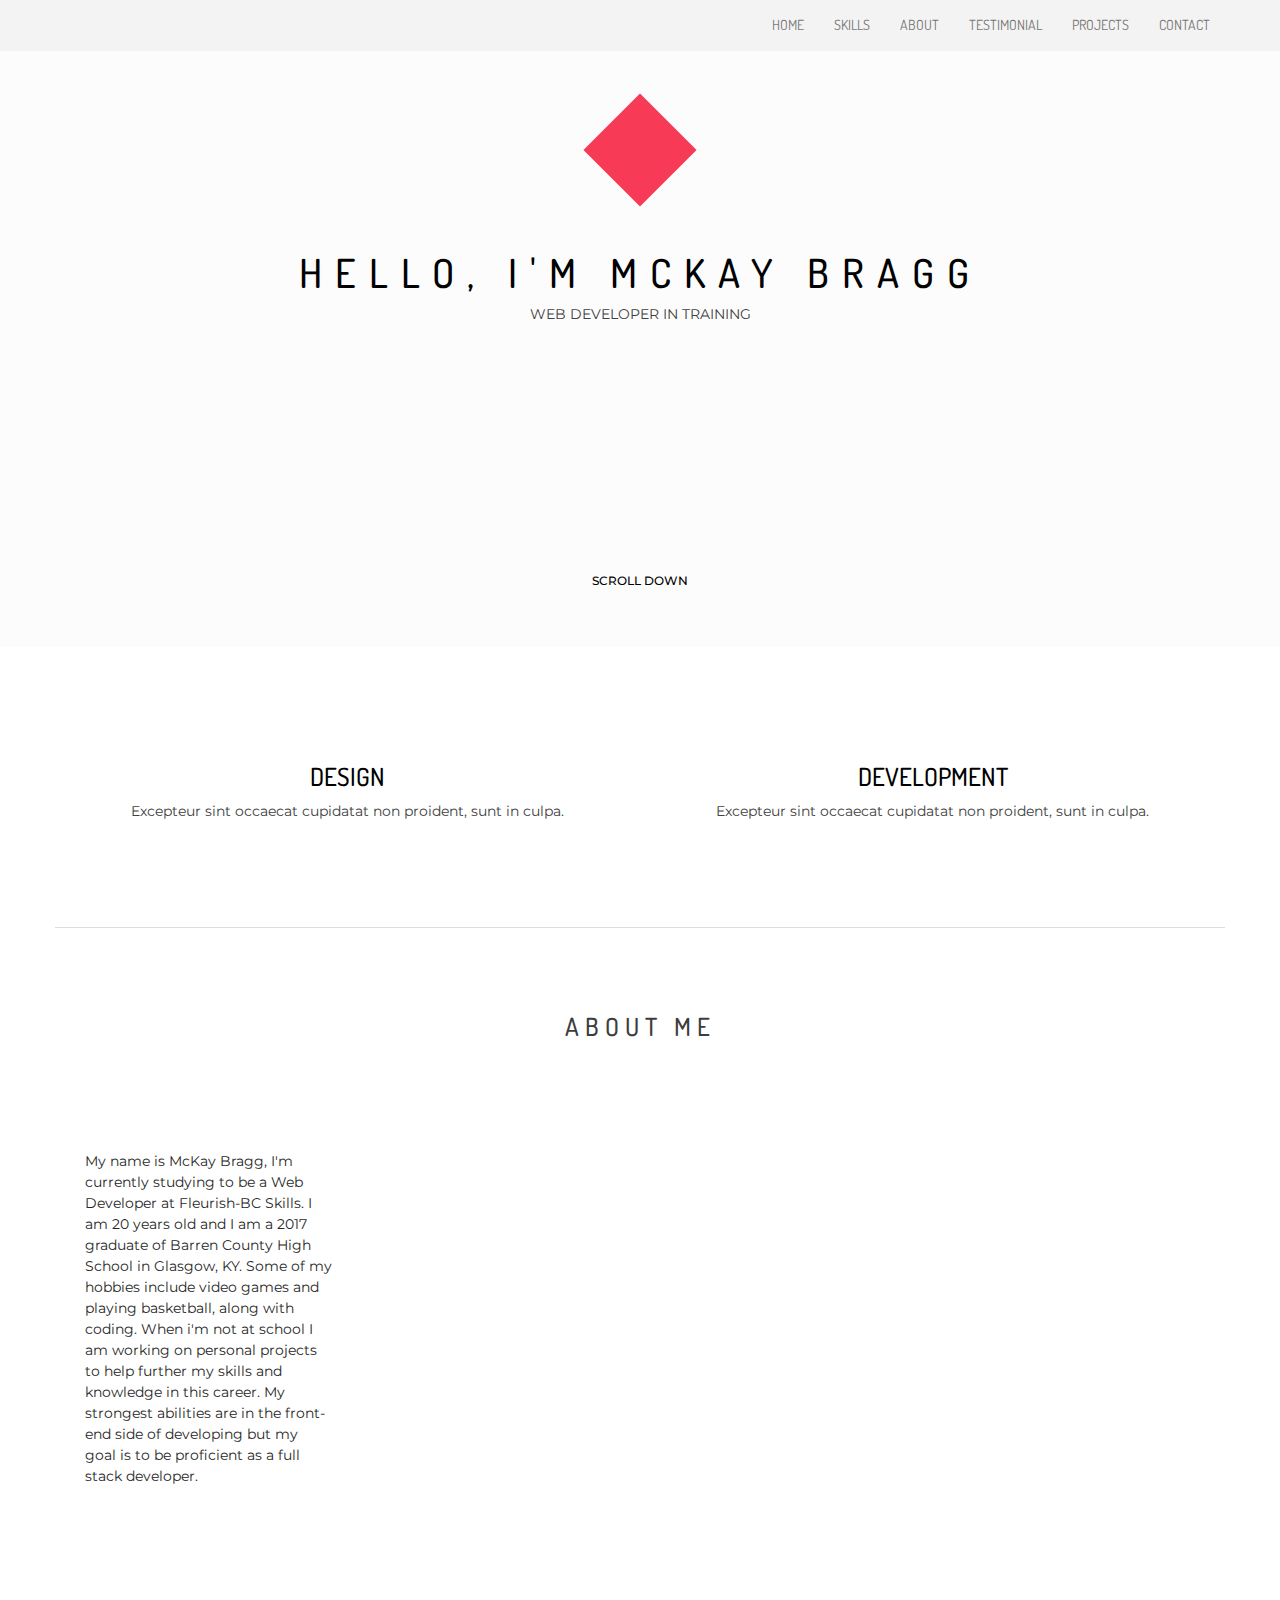
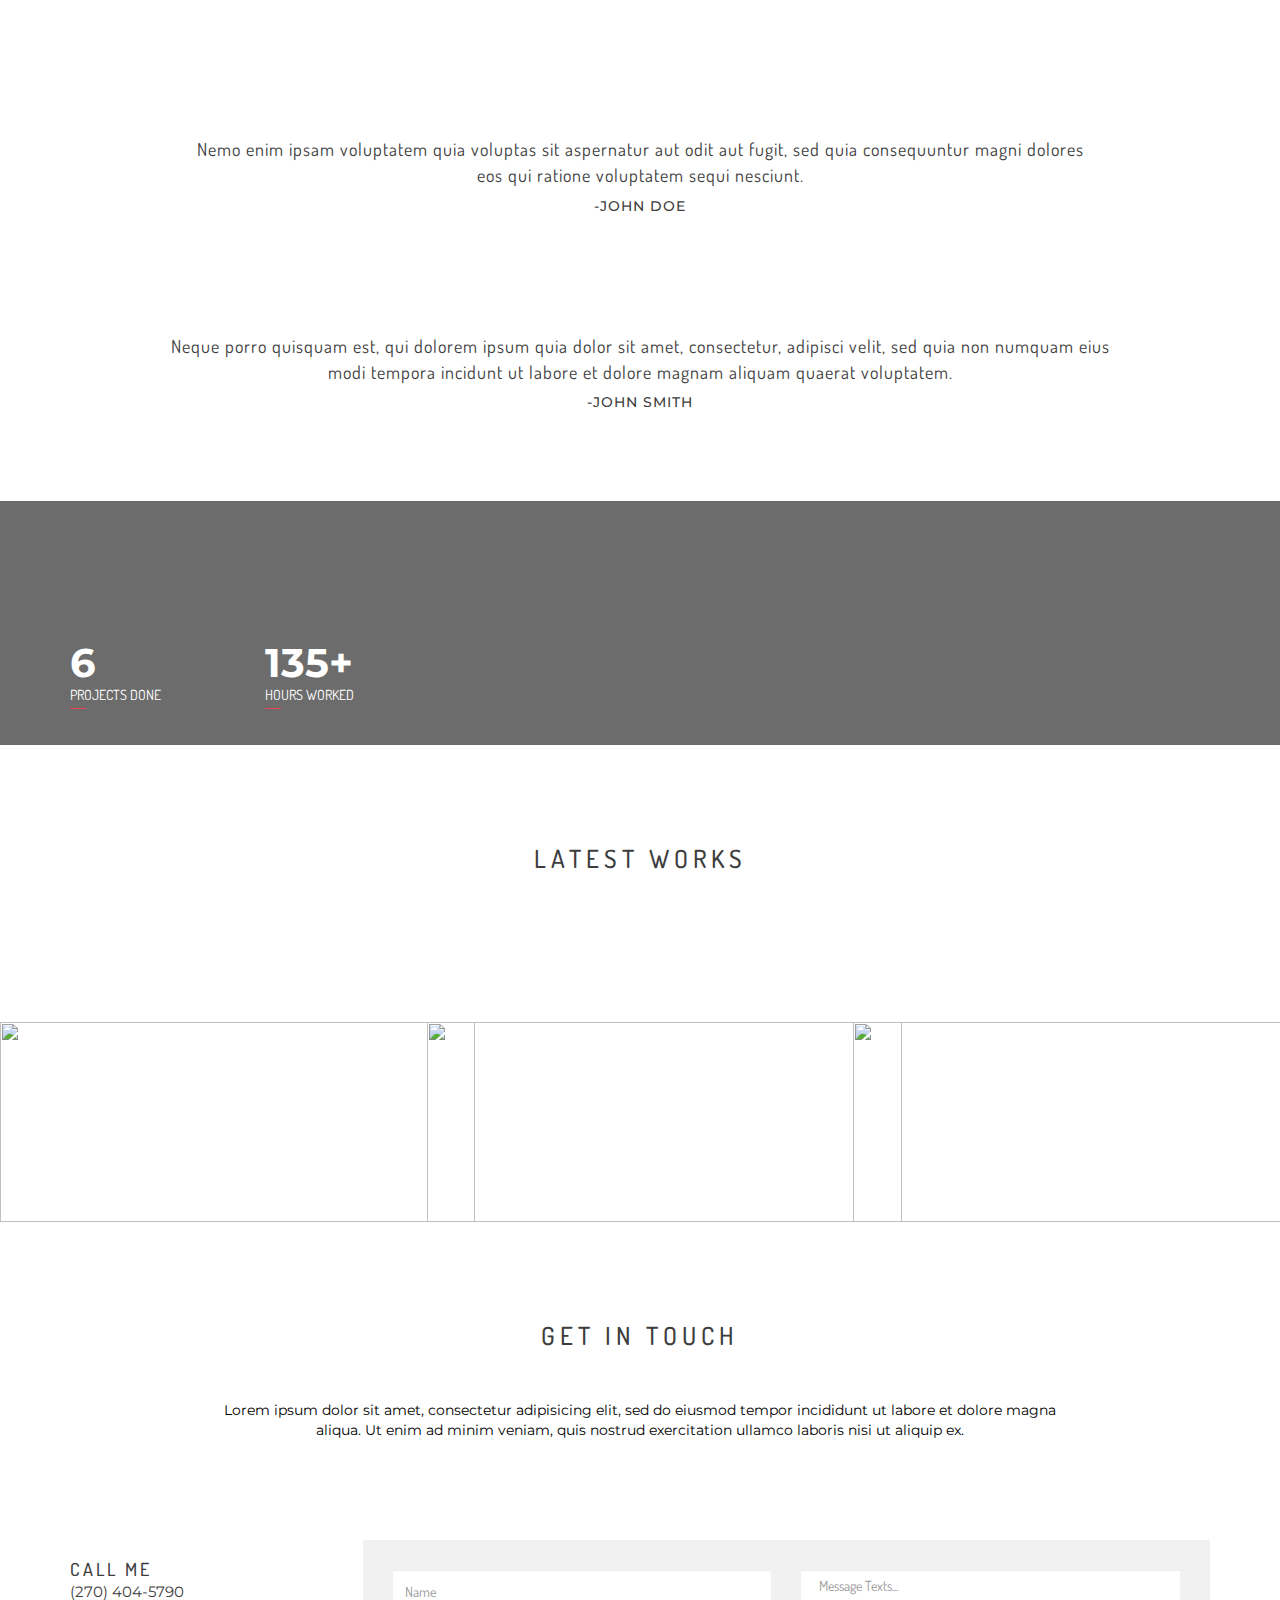
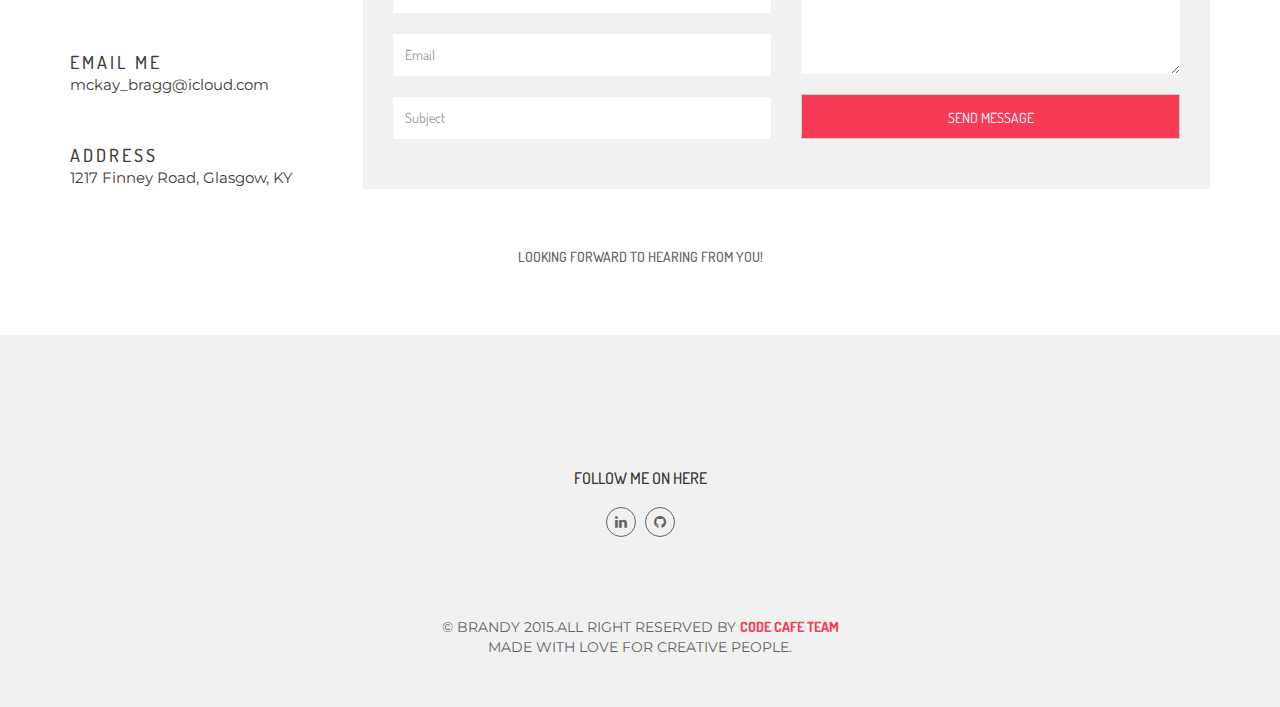
==== index.html @ 0465c63a "updated files" ====
<!DOCTYPE html>
<html lang="en">

<head>
    <meta charset="utf-8">
    <meta http-equiv="X-UA-Compatible" content="IE=edge">
    <meta name="viewport" content="width=device-width, initial-scale=1">
    <title>Portfolio</title>
    <!-- Google Font -->
    <link href='https://fonts.googleapis.com/css?family=Dosis:300,400,500,600,700,800' rel='stylesheet' type='text/css'>
    <link href='https://fonts.googleapis.com/css?family=Montserrat:400,700' rel='stylesheet' type='text/css'>

    <!-- Font Awesome -->


    <link rel="stylesheet" href="https://maxcdn.bootstrapcdn.com/font-awesome/4.3.0/css/font-awesome.min.css">

     <!-- Preloader -->
    <link rel="stylesheet" href="css/preloader.css" type="text/css" media="screen, print"/>

    <!-- Icon Font-->
    <link rel="stylesheet" href="style.css">
    <link rel="stylesheet" href="css/owl.carousel.css">
    <link rel="stylesheet" href="css/owl.theme.default.css">
    <!-- Animate CSS-->
    <link rel="stylesheet" href="css/animate.css">

    <!-- Bootstrap -->
    <link href="css/bootstrap.min.css" rel="stylesheet">



    <!-- Style -->
    <link href="css/style.css" rel="stylesheet">

    <!-- Responsive CSS -->
    <link href="css/responsive.css" rel="stylesheet">
    <!-- HTML5 Shim and Respond.js IE8 support of HTML5 elements and media queries -->
    <!-- WARNING: Respond.js doesn't work if you view the page via file:// -->
    <!--[if lt IE 9]>
        <script src="js/lte-ie7.js"></script>
	  <script src="https://oss.maxcdn.com/libs/html5shiv/3.7.0/html5shiv.js"></script>
	  <script src="https://oss.maxcdn.com/libs/respond.js/1.4.2/respond.min.js"></script>
	<![endif]-->
</head>

<body>
                <!-- Preloader -->
                <div id="preloader">
                    <div id="status">&nbsp;</div>
                </div>




    <header id="HOME" style="background-position: 50% -125px;">
	        <div class="section_overlay">
	            <nav class="navbar navbar-default navbar-fixed-top">
	              <div class="container">
	                <!-- Brand and toggle get grouped for better mobile display -->
	                <div class="navbar-header">
	                  <button type="button" class="navbar-toggle collapsed" data-toggle="collapse" data-target="#bs-example-navbar-collapse-1">
	                    <span class="sr-only">Toggle navigation</span>
	                    <span class="icon-bar"></span>
	                    <span class="icon-bar"></span>
	                    <span class="icon-bar"></span>
	                  </button>
	                  <a class="navbar-brand" href="#"></a>
	                </div>

	                <!-- Collect the nav links, forms, and other content for toggling -->
	                <div class="collapse navbar-collapse" id="bs-example-navbar-collapse-1">
	                  <ul class="nav navbar-nav navbar-right">
	                    <li><a href="#HOME">Home</a></li>
	                    <li><a href="#SERVICE">Skills</a></li>
	                    <li><a href="#ABOUT">About</a></li>
	                    <li><a href="#TESTIMONIAL">Testimonial</a></li>
	                    <li><a href="#WORK">Projects</a></li>
	                    <li><a href="#CONTACT">Contact</a></li>
	                  </ul>
	                </div><!-- /.navbar-collapse -->
	              </div><!-- /.container -->
	            </nav> 

	            <div class="container">
	                <div class="row">
	                    <div class="col-md-12 text-center">
	                        <div class="home_text wow fadeInUp animated">
	                            <h2>Hello, I'm McKay Bragg</h2>
	                            <p>Web Developer in training</p>                       
	                        </div>
	                    </div>
	                </div>
	            </div>

	            <div class="container">
	                <div class="row">
	                    <div class="col-md-12 text-center">
	                        <div class="scroll_down">
                            <a href="#SERVICE"><img src="images/scroll.png" alt=""></a>
	                            <h4>Scroll Down</h4>
	                        </div>
	                    </div>
	                </div>
	            </div>            
	        </div>  
	    </section>         
    </header>


    <section class="services" id="SERVICE">
        <div class="container">
            <div class="row">
                <div class="col-md-6 text-center">
                    <div class="single_service wow fadeInUp" data-wow-delay="1s">
                        <i class="icon-pencil"></i>
                        <h2>Design</h2>
                        <p>Excepteur sint occaecat cupidatat non proident, sunt in culpa.</p>
                    </div>
                </div>
                <div class="col-md-6 text-center">
                    <div class="single_service wow fadeInUp" data-wow-delay="2s">
                        <i class="icon-gears"></i>
                        <h2>Development</h2>
                        <p>Excepteur sint occaecat cupidatat non proident, sunt in culpa.</p>
                    </div>
                </div>
                     <!-- <div class="col-md-3 text-center">
                        <div class="single_service wow fadeInUp" data-wow-delay="3s">
                        <i class="icon-camera"></i>
                        <h2>Photography</h2>
                        <p>Excepteur sint occaecat cupidatat non proident, sunt in culpa.</p>
                    </div>
                </div>
                <div class="col-md-3 text-center">
                    <div class="single_service wow fadeInUp" data-wow-delay="4s">
                        <i class="icon-magnifying-glass"></i>
                        <h2>Seo</h2>
                        <p>Excepteur sint occaecat cupidatat non proident, sunt in culpa.</p>
                    </div>
                </div>  -->
            </div>            
        </div>
    </section>
    <section class="about_us_area" id="ABOUT">
        <div class="container">
            <div class="row">
                <div class="col-md-12 text-center">
                    <div class="about_title">
                        <h2>About Me</h2>
                        <img src="images/shape.png" alt="">
                    </div>
                </div>
            </div>
        </div>
        <div class="container">
            <div class="row">
                <div class="col-md-6  wow fadeInLeft animated">
                    <!-- <div class="single_progress_bar">
                        <h2>DESIGN - 90%</h2>
                        <div class="progress">
                          <div class="progress-bar" role="progressbar" aria-valuenow="60" aria-valuemin="0" aria-valuemax="100" style="width: 90%;">
                            <span class="sr-only">60% Complete</span>
                          </div>
                        </div>
                    </div>
                    <div class="single_progress_bar">
                        <h2>DEVELOPMENT - 60%</h2>
                        <div class="progress">
                          <div class="progress-bar" role="progressbar" aria-valuenow="60" aria-valuemin="0" aria-valuemax="100" style="width: 60%;">
                            <span class="sr-only">60% Complete</span>
                          </div>
                        </div>
                    </div>
                    <div class="single_progress_bar">
                        <h2>MARKETING - 75%</h2>
                        <div class="progress">
                          <div class="progress-bar" role="progressbar" aria-valuenow="60" aria-valuemin="0" aria-valuemax="100" style="width: 75%;">
                            <span class="sr-only">60% Complete</span>
                          </div>
                        </div>
                    </div>
                    <div class="single_progress_bar">
                        <h2>SEO - 95%</h2>
                        <div class="progress">
                          <div class="progress-bar" role="progressbar" aria-valuenow="60" aria-valuemin="0" aria-valuemax="100" style="width: 95%;">
                            <span class="sr-only">60% Complete</span>
                          </div>
                        </div>
                    </div>
                </div> -->
                <!-- <div class="col-md-6  wow fadeInRight animated">
                    <p class="about_us_p">Lorem ipsum dolor sit amet, consectetur adipisicing elit, sed do eiusmod tempor incididunt ut labore et dolore magna aliqua. Ut enim ad minim veniam, quis nostrud exercitation ullamco laboris nisi ut aliquip ex ea commodo consequat. Duis aute irure dolor in reprehenderit in voluptate velit esse cillum dolore eu fugiat nulla pariatur. Sed quia non numquam eius modi tempora.</p>
                </div> -->
                <div class="col-md-6  wow fadeInRight animated">
                    <p class="about_us_p">My name is McKay Bragg, I'm currently studying to be a Web Developer at Fleurish-BC Skills. I am 20 years old and I am a 2017 graduate of Barren County High School in Glasgow, KY. Some of my hobbies include video games and playing basketball, along with coding. When i'm not at school I am working on personal projects to help further my skills and knowledge in this career. My strongest abilities are in the front-end side of developing but my goal is to be proficient as a full stack developer. </p>
                </div>

                <div class="col-md-6 wow fadeInRight animated">
                    <img id="myimage" src="images/Screen_Shot_2019-09-16_at_11-removebg-preview_copy_4-removebg-preview.png" alt="">
                </div>
            </div>
        </div>
    </section>
    

    <section class="testimonial text-center wow fadeInUp animated" id="TESTIMONIAL">
        <div class="container">
            <div class="icon">
                <i class="icon-quote"></i>
            </div>
            <div class="owl-carousel">
                <div class="single_testimonial text-center wow fadeInUp animated">
                    <p>Nemo enim ipsam voluptatem quia voluptas sit aspernatur aut odit aut fugit, sed quia consequuntur magni dolores<br/> eos qui ratione voluptatem sequi nesciunt.</p>
                    <h4>-JOHN DOE</h4>
                </div>
                <div class="single_testimonial text-center">
                    <p>Neque porro quisquam est, qui dolorem ipsum quia dolor sit amet, consectetur, adipisci velit, sed quia non numquam eius<br/> modi tempora incidunt ut labore et dolore magnam aliquam quaerat voluptatem.</p>
                    <h4>-JOHN SMITH</h4>
                </div>
            </div>            
        </div>
    </section>


    <div class="fun_facts">
    	<section class="header parallax home-parallax page" id="fun_facts" style="background-position: 50% -150px;">
	        <div class="section_overlay">
	            <div class="container">
	                <div class="row">
	                    <div class="col-md-6 wow fadeInLeft animated">
	                        <div class="row">
	                            <div class="col-md-4">
	                                <div class="single_count">
	                                    <i class="icon-toolbox"></i>
	                                    <h3>6</h3>
	                                    <p>Projects Done</p>
	                                </div>
	                            </div>
	                            <div class="col-md-4">
	                                <div class="single_count">
	                                    <i class="icon-clock"></i>
	                                    <h3>135+</h3>
	                                    <p>Hours Worked</p>
	                                </div>                            
	                            </div>
	                            <!-- <div class="col-md-4">
	                                <div class="single_count">
	                                    <i class="icon-trophy"></i>
	                                    <h3>0</h3>
	                                    <p>Awards Won</p>
	                                </div>                            
	                            </div> -->
	                        </div>
	                    </div>
	                    <div class="col-md-5 col-md-offset-1 wow fadeInRight animated">
                            <div class="imac">
	                            <img id="tipCalc" src="images/Tip Calculator.png" alt="">
	                        </div>
	                    </div>
	                </div>
	            </div>            
	        </div>
	    </section>    
    </div>
    <section class="work_area" id="WORK">
        <div class="container">
            <div class="row">
                <div class="col-md-12 text-center">
                    <div class="work_title  wow fadeInUp animated">
                        <h1>Latest Works</h1>
                        <img src="images/shape.png" alt="">
                        <p></p>
                    </div>
                </div>
            </div>
        </div>
        <div class="container-fluid">
            <div class="row">
                <div class="col-md-4 no_padding">
                    <div class="single_image">
                        <img id="JSclock" src="images/JS clock.png" alt="">
                        <div class="image_overlay">
                            <a href="../Projects/JavaScript_Clock/HTML/index.html">View Full Project</a>
                            <h2>JavaScript Clock</h2>
                        </div>
                    </div>
                </div>
                <div class="col-md-4 no_padding">
                    <div class="single_image">
                        <img id="ToDoList" src="images/ToDo List.png" alt="">
                        <div class="image_overlay">
                            <a href="../Projects/To_Do_List/HTML/index.html">View Full Project</a>
                            <h2>To-Do List</h2>
                        </div>                        
                    </div>
                </div>
                <div class="col-md-4 no_padding">
                    <div class="single_image">
                        <img id="businessSite" src="images/Multi-Page Business Site.png" alt="">
                        <div class="image_overlay">
                            <a href="../Projects/Multi_Page_Business_Site/html/index.html">View Full Project</a>
                            <h2>Multi-Page Business Site</h2>
                        </div>                        
                    </div>
                </div>
            </div>
            <!-- <div class="row pad_top">
                <div class="col-md-4 no_padding">
                    <div class="single_image">
                        <img src="images/w4.jpg" alt="">
                        <div class="image_overlay">
                            <a href="">View Full Project</a>
                            <h2>drawing</h2>
                            <h4>with pencil colors</h4>
                        </div>                        
                    </div>
                </div>
                <div class="col-md-4 no_padding">
                    <div class="single_image">
                        <img src="images/w5.jpg" alt="">
                        <div class="image_overlay">
                            <a href="">View Full Project</a>
                            <h2>drawing</h2>
                            <h4>with pencil colors</h4>
                        </div>                        
                    </div>
                </div>
                <div class="col-md-4 no_padding">
                    <div class="single_image last_padding">
                        <img src="images/w6.jpg" alt="">
                        <div class="image_overlay">
                            <a href="">View Full Project</a>
                            <h2>drawing</h2>
                            <h4>with pencil colors</h4>
                        </div>                        
                    </div>
                </div> -->
            </div>           
        </div>
    </section>
    
    <section class="contact" id="CONTACT">
        <div class="container">
            <div class="row">
                <div class="col-md-12 text-center">
                    <div class="contact_title  wow fadeInUp animated">
                        <h1>get in touch</h1>
                        <img src="images/shape.png" alt="">
                        <p>Lorem ipsum dolor sit amet, consectetur adipisicing elit, sed do eiusmod tempor incididunt ut labore et dolore magna<br/> aliqua. Ut enim ad minim veniam, quis nostrud exercitation ullamco laboris nisi ut aliquip ex.</p>
                    </div>
                </div>
            </div>
        </div>
        <div class="container">
            <div class="row">
                <div class="col-md-3  wow fadeInLeft animated">
                    <div class="single_contact_info">
                        <h2>Call Me</h2>
                        <p>(270) 404-5790</p>
                    </div>
                    <div class="single_contact_info">
                        <h2>Email Me</h2>
                        <p>mckay_bragg@icloud.com</p>
                    </div>
                    <div class="single_contact_info">
                        <h2>Address</h2>
                        <p>1217 Finney Road, Glasgow, KY</p>
                    </div>
                </div>
                <div class="col-md-9  wow fadeInRight animated">
                    <form class="contact-form" action="">
                        <div class="row">
                            <div class="col-md-6">
                                <input type="text" class="form-control" id="name" placeholder="Name">
                                <input type="email" class="form-control" id="email" placeholder="Email">
                                <input type="text" class="form-control" id="subject" placeholder="Subject">                                
                            </div>
                            <div class="col-md-6">
                                <textarea class="form-control" id="message" rows="25" cols="10" placeholder="  Message Texts..."></textarea>
                                <button type="button" class="btn btn-default submit-btn form_submit">SEND MESSAGE</button>                                
                            </div>
                        </div>
                    </form>
                </div>
            </div>
        </div>
        <div class="container">
            <div class="row">
                <div class="col-md-12 text-center">
                    <div class="work-with   wow fadeInUp animated">
                        <h3>looking forward to hearing from you!</h3>
                    </div>
                </div>
            </div>
        </div>
    </section>



<footer>
    <div class="container">
        <div class="container">
            <div class="row">
                
                </div>
            </div>
        </div>
        <div class="container">
            <div class="row">
                <div class="col-md-12 text-center   wow fadeInUp animated">
                    <div class="social">
                        <h2>Follow Me on Here</h2>
                        <ul class="icon_list">
                            <li><a href="https://www.linkedin.com/in/adrianbragg/"><i class="fa fa-linkedin"></i></a></li>
                            <li><a href="https://github.com/mckaybragg"><i class="fa fa-github"></i></a></li>
                        </ul>
                    </div>
                </div>
            </div>
        </div>
        <div class="container">
            <div class="row">
                <div class="col-md-12 text-center">
                    <div class="copyright_text   wow fadeInUp animated">
                        <p>&copy; brandy 2015.All Right Reserved By <a href="https://www.themeforest.net/user/thecodecafe"target="_blank">Code Cafe Team</a></p>
                        <p>Made with love for creative people.</p>
                    </div>
                </div>
            </div>
        </div>
    </div>
</footer>











<!-- =========================
     SCRIPTS 
============================== -->


    <script src="js/jquery.min.js"></script>
    <script src="js/bootstrap.min.js"></script>
    <script src="js/jquery.nicescroll.js"></script>
    <script src="js/owl.carousel.js"></script>
    <script src="js/wow.js"></script>
    <script src="js/script.js"></script>




</body>

</html>
---- css/style.css ----
body{
	font-family: 'Dosis', sans-serif;
}
p{
	font-family: 'Montserrat', sans-serif;
}
a{
	font-family: 'Dosis', sans-serif;
	text-decoration: none;
}
h1, h2, h3, h4, h5, h6{
	font-family: 'Dosis', sans-serif;
}

#myimage {
	margin: auto;
}

#tipCalc {
	border-radius: 20px;
	width: 335px;

}

/*Header*/
.navbar-default .navbar-nav>li>a {
color: #777;
text-transform: uppercase;
}
.navbar-default .navbar-nav>li>a:hover{
	color: #f74d65;
}
header{
	background: url("../images/Landscape2.jpeg");
	background-size: cover;
	background-repeat: no-repeat;
}
.section_overlay{
	background: rgba(250,250,250, .5);
}
.home_text{
	padding-top: 210px;
	padding-bottom: 210px;
}
.home_text h2{
	color: #010101;
	font-size: 40px;
	text-transform: uppercase;
	letter-spacing: 13px;
}
.home_text p{
	color: #404040;
	font-size: 14px;
	text-transform: uppercase;
}

.scroll_down{
	padding-bottom: 50px;
}
.scroll_down h4{
	font-size: 12px;
	color: #000;
	font-family: 'Montserrat', sans-serif;
	text-transform: uppercase;
}


/*Services*/
.services{
	padding-top: 96px;

}
.services .container{
	border-bottom: 1px solid #ddd;
}
.single_service{
	padding-bottom: 96px;
}
.single_service i{
	font-size: 25px;
	color: #f73b56;
}
.single_service h2{
	color: #000000;
	font-size: 25px;
	text-transform: uppercase;
}
.single_service p{
	color: #404040;
	font-size: 14px;
}
.single_progress_bar .progress {
height: 1px;
margin-bottom: 20px;
overflow: hidden;
background-color: #d5d5d5;
border-radius: 0px;
-webkit-box-shadow: inset 0 1px 2px rgba(0,0,0,.1);
box-shadow: inset 0 1px 2px rgba(0,0,0,.1);
}
.single_progress_bar .progress-bar {
background-color: #2d3334;
}
.single_progress_bar h2{
	color: 000;
	font-size: 14px;
	font-weight: 400;
}
.about_us_p{
	font-size: 14px;
	color: #272727;
	margin-top: 20px;
	margin-bottom: 10px;
	line-height: 21px;
}
.about_title h2{
	font-size: 25px;
	color: #3d3d3d;
	text-transform: uppercase;
	margin-top: 85px;
	letter-spacing: 6px;
	margin-bottom: 21px;
}
.about_title img{
	margin-bottom: 70px;
}
/*Testimonial*/
.testimonial{
		padding-top: 130px;
	padding-bottom: 80px;
}

.testimonial .icon:after{
	content: "";
	position: absolute;
	width: 80px;
	height: 80px;
	background-color: #f73b56;
	top: 110px;
	left: 50%;
	transform: rotate(45deg);
	-moz-transform: rotate(45deg);
	-o-transform: rotate(45deg);
	-webkit-transform: rotate(45deg);
	-ms-transform: rotate(45deg);
	margin-left: -40px;

}
.testimonial .icon i{
color: #fff;
font-size: 47px;
position: absolute;
z-index: 555;
left: 50%;
margin-left: -23px;


}
.single_testimonial p{
color: #404040;
font-size: 18px;
font-family: 'Dosis', sans-serif;
letter-spacing: 1px;
padding-top: 110px;

}
.single_testimonial h4{
	color: #404040;
	font-size: 14px;
	text-transform: uppercase;
	font-family: 'Montserrat', sans-serif;
	letter-spacing: 1px
}



/*Fun Facts*/

#JSclock, #ToDoList, #businessSite {
	height: 200px;
	width: 475px;
}

.fun_facts{
	background: url(../images/landscape.jpeg);
	background-attachment: fixed !important;
	background-repeat: repeat;
	
}
.fun_facts .section_overlay{
background: rgba(71,71,71,.8);
padding-bottom: 30px;
}
.single_count{
padding-top: 120px;	
}
.single_count i{
	color: #f73b56;
	font-size: 24px;
}
.single_count h3{
font-family: 'Montserrat', sans-serif;
color: #fff;
font-size: 40px;
font-weight: bold;
margin-bottom: 0px;	
}
.single_count p{
font-family: 'Dosis', sans-serif;
color: #fff;
font-size: 14px;
text-transform: uppercase;
position: relative;	
}
.single_count p:before{
content: "";
position: absolute;
width: 16px;
height: 1px;
left: 0;
bottom: -4px;
background: #ef4251;
}
.imac{
position: relative;
margin-top: -40px;	
}
.imac img{
	width: 100%;
}

@media(max-width: 767px){
	.imac{
		margin-top: 20px
	}
}
.single_image{
	margin-right: 3px;
	position: relative;
	transition: all 1s;
}
.single_image img{
	width: 100%;

}
.single_image:hover div.image_overlay{
	opacity: 1;
}

.image_overlay{
position: absolute;
width: 100%;
height: 100%;
background: rgba(247,77,101,.9);
left: 0;
top: 0;
opacity: 0;
	transition: all 1s;

}
.image_overlay a{
position: absolute;
top: 20px;
right: 20px;
color: #fff;
text-decoration: none;
text-transform: uppercase;	
}
.image_overlay h2{
position: absolute;
bottom: 28px;
left: 20px;
font-size: 25px;
color: #fff;
text-transform: uppercase;
letter-spacing: 3px;	
}
.image_overlay h4{
position: absolute;
bottom: 11px;
left: 20px;
color: #fff;
font-size: 14px;
text-transform: uppercase;	
}
.no_padding{
	padding-left: 0px;
	padding-right: 0px;
}

.work_title h1, .contact_title h1{
	font-size: 25px;
	color: #3d3d3d;
	letter-spacing: 5px;
	padding-top: 80px;
	text-transform: uppercase;
	margin-bottom: 20px;
}
.work_title img, .contact_title img{
	margin-bottom: 30px;
}
.work_title p, .contact_title p{
	font-size: 14px;
	color: #000;
	margin-bottom: 100px;
}

.last_padding {
	padding-right: 0px;
}

.pad_top {
	padding-top: 2px;
}
.left h2{
	margin-top: 60px;
	margin-bottom: 20px;
	font-size: 18px;
	color: #000;
	font-weight: bold;
}
.left p{
	margin-bottom: 60px;
	font-size: 14px;
	color: #000;
}
.baton{
	margin-top: 65px;
}
.cs-btn, .cs-btn:active, .cs-btn:visited, .cs-btn:focus{
	color: #fff;
	background-color: #000;
	border-radius: 0px;
	outline: none;
	padding: 10px 40px;
	text-transform: uppercase;
	letter-spacing: 2px;
	transition: all 1s;
}
.cs-btn:hover{
	background: #f74d65;
	border-color: #f74d65;
}
.call_to_action .container{
	padding-bottom: 60px;
	border-bottom: 1px solid #ddd;
}

/*Contact*/

.single_contact_info{
padding-bottom: 21px;	
}
.single_contact_info h2{
text-transform: uppercase;
color: #3d3d3d;
font-size: 18px;
letter-spacing: 3px;
margin-bottom: 1px;	
}
.single_contact_info p{
font-size: 15px;
color: #3d3d3d;	
}






.contact-form{
background-color: #f1f1f1;
padding: 30px;
}
.contact-form .form-control{
height: 43px;
border-radius: 0px;
margin-bottom: 20px;
border: 0px solid #fff;
}
.contact-form #message{
	height: 104px;
}
.form_submit{
width: 100%;
background: #f73b56;
border-radius: 0px;
color: #fff;
padding-top: 13px;
padding-bottom: 10px;
transition: all 1s;	
}


.work-with {
padding-bottom: 60px;
padding-top: 10px;
}
.work-with h3{
	font-size: 14px;
	color: #636363;
	text-transform: uppercase;
}



/*Footer*/
footer{
	background-color: #f1f1f1;
	padding-top: 50px;
	padding-bottom: 50px;
}

.social{
	padding-top: 65px;
}
.social h2{
text-transform: uppercase;
font-size: 16px;	
}
ul.icon_list{
margin: 0;
padding: 0;
list-style: none;
text-align: center;
margin-top: 20px;
}
ul.icon_list li{
display: inline;
padding-left: 3px;
padding-right: 3px;
}
ul.icon_list li a{
display: inline-block;
color: #636363;
border: 1px solid #636363;
border-radius: 50%;
text-align: center;
width: 30px;
height: 30px;
text-align: center;
line-height: 28px;
transition: all 1s;
}
ul.icon_list li a:hover{
	color: #f73b56;
	border-color:#f73b56; 
}
.copyright_text{
padding-top: 80px;	
}
.copyright_text p{
color: #636363;
font-size: 14px;
text-transform: uppercase;
margin-bottom: 0px;
letter-spacing: 0px;
}
.copyright_text a{
	color:#f73b56;
	text-transform:uppercase;
	font-weight:700;
	text-decoration:none;
	}
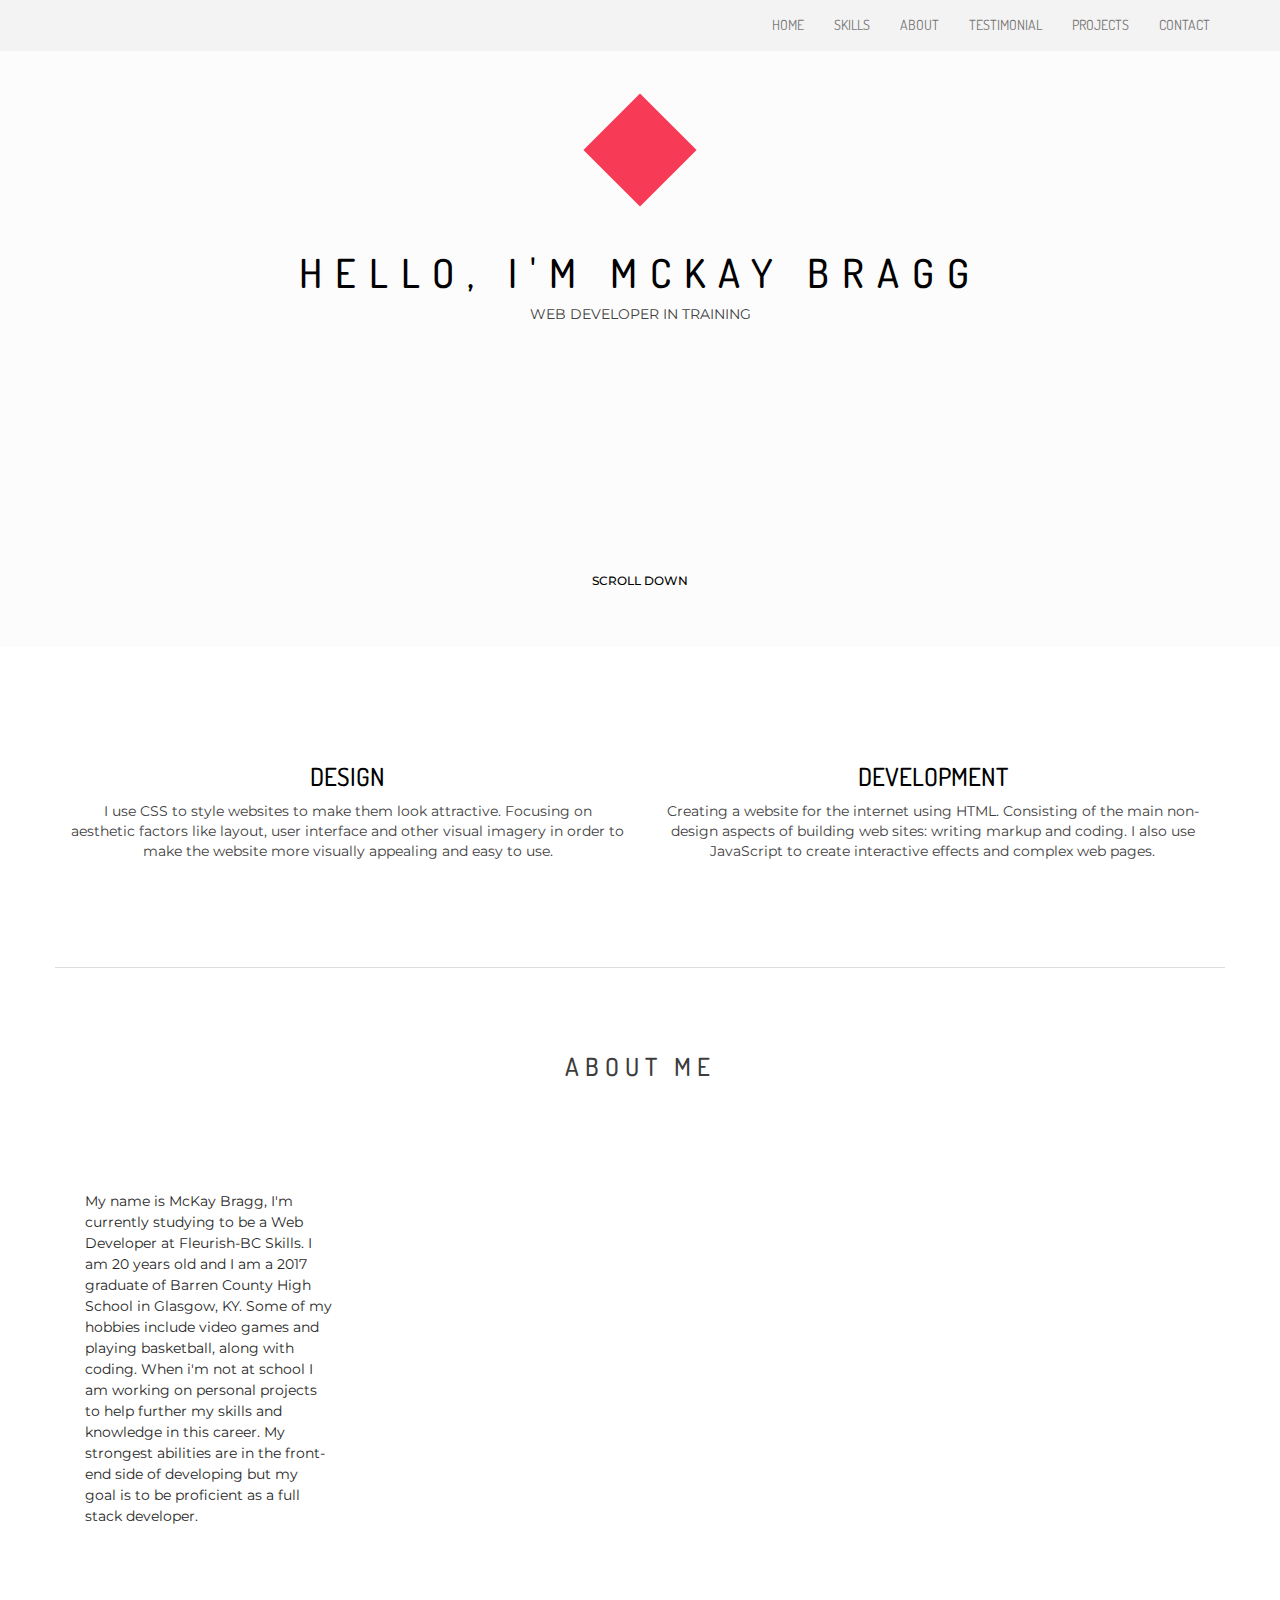
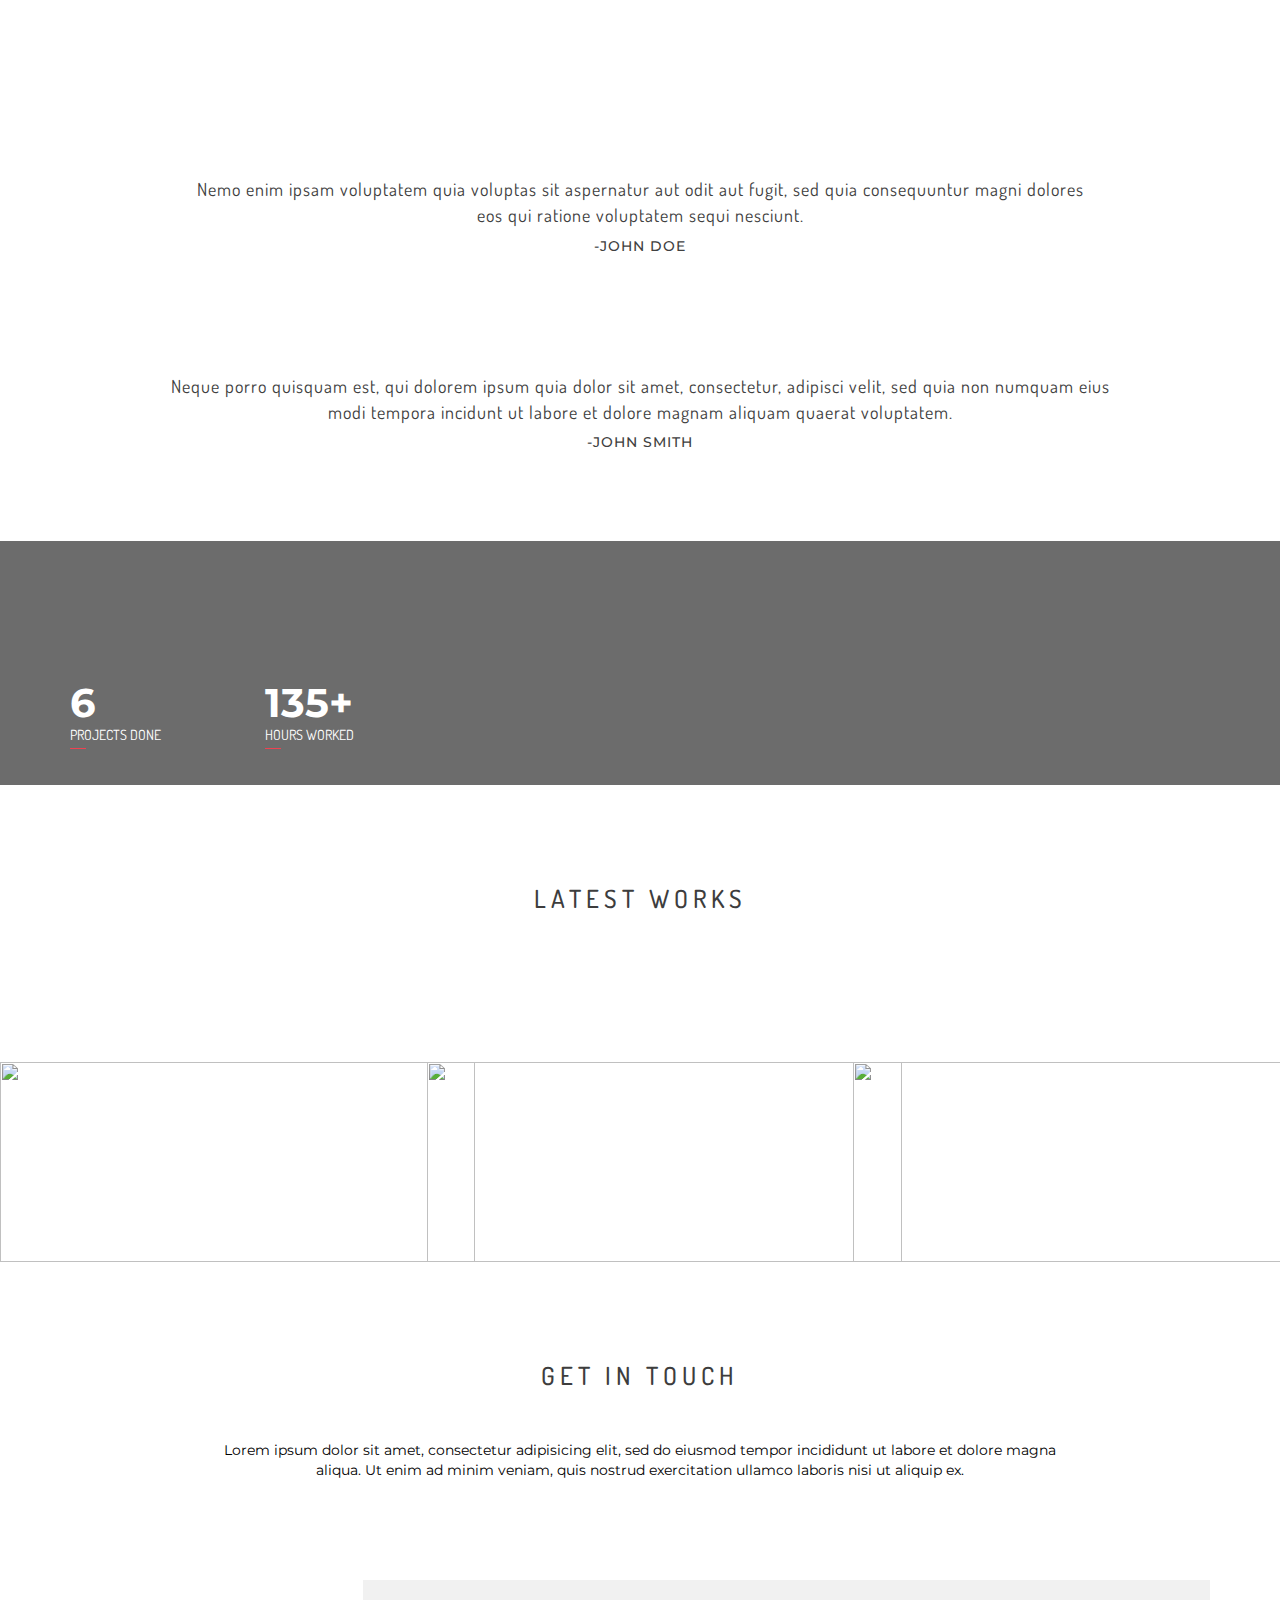
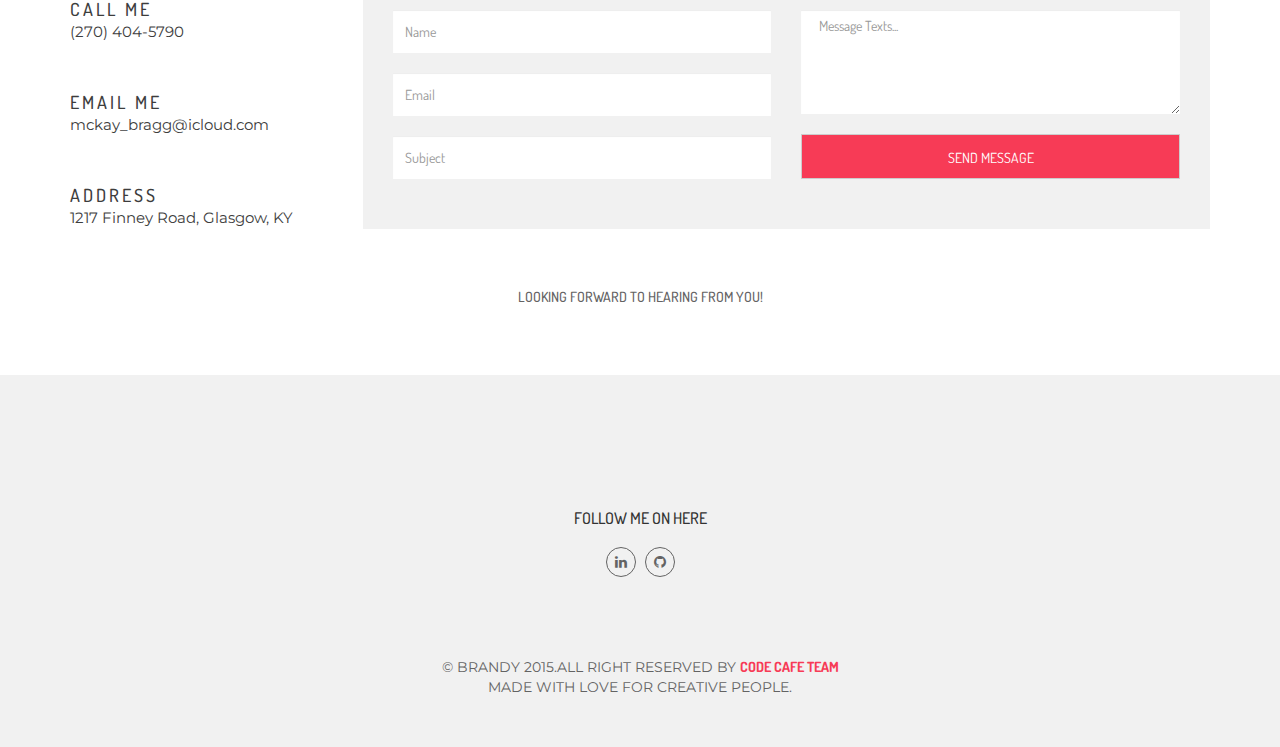
==== commit 2ca4e074: "final changes to portfolio" ====
--- a/index.html
+++ b/index.html
@@ -115,14 +115,14 @@
                     <div class="single_service wow fadeInUp" data-wow-delay="1s">
                         <i class="icon-pencil"></i>
                         <h2>Design</h2>
-                        <p>Excepteur sint occaecat cupidatat non proident, sunt in culpa.</p>
+                        <p> I use CSS to style websites to make them look attractive. Focusing on aesthetic factors like layout, user interface and other visual imagery in order to make the website more visually appealing and easy to use. </p>
                     </div>
                 </div>
                 <div class="col-md-6 text-center">
                     <div class="single_service wow fadeInUp" data-wow-delay="2s">
                         <i class="icon-gears"></i>
                         <h2>Development</h2>
-                        <p>Excepteur sint occaecat cupidatat non proident, sunt in culpa.</p>
+                        <p> Creating a website for the internet using HTML. Consisting of the main non-design aspects of building web sites: writing markup and coding. I also use JavaScript to create interactive effects and complex web pages. </p>
                     </div>
                 </div>
                      <!-- <div class="col-md-3 text-center">
@@ -281,7 +281,7 @@
                     <div class="single_image">
                         <img id="JSclock" src="images/JS clock.png" alt="">
                         <div class="image_overlay">
-                            <a href="../Projects/JavaScript_Clock/HTML/index.html">View Full Project</a>
+                            <a href="/Projects/JavaScript_Clock/HTML/index.html">View Full Project</a>
                             <h2>JavaScript Clock</h2>
                         </div>
                     </div>
@@ -290,7 +290,7 @@
                     <div class="single_image">
                         <img id="ToDoList" src="images/ToDo List.png" alt="">
                         <div class="image_overlay">
-                            <a href="../Projects/To_Do_List/HTML/index.html">View Full Project</a>
+                            <a href="/Projects/To_Do_List/HTML/index.html">View Full Project</a>
                             <h2>To-Do List</h2>
                         </div>                        
                     </div>
@@ -299,7 +299,7 @@
                     <div class="single_image">
                         <img id="businessSite" src="images/Multi-Page Business Site.png" alt="">
                         <div class="image_overlay">
-                            <a href="../Projects/Multi_Page_Business_Site/html/index.html">View Full Project</a>
+                            <a href="/Projects/Multi_Page_Business_Site/html/index.html">View Full Project</a>
                             <h2>Multi-Page Business Site</h2>
                         </div>                        
                     </div>
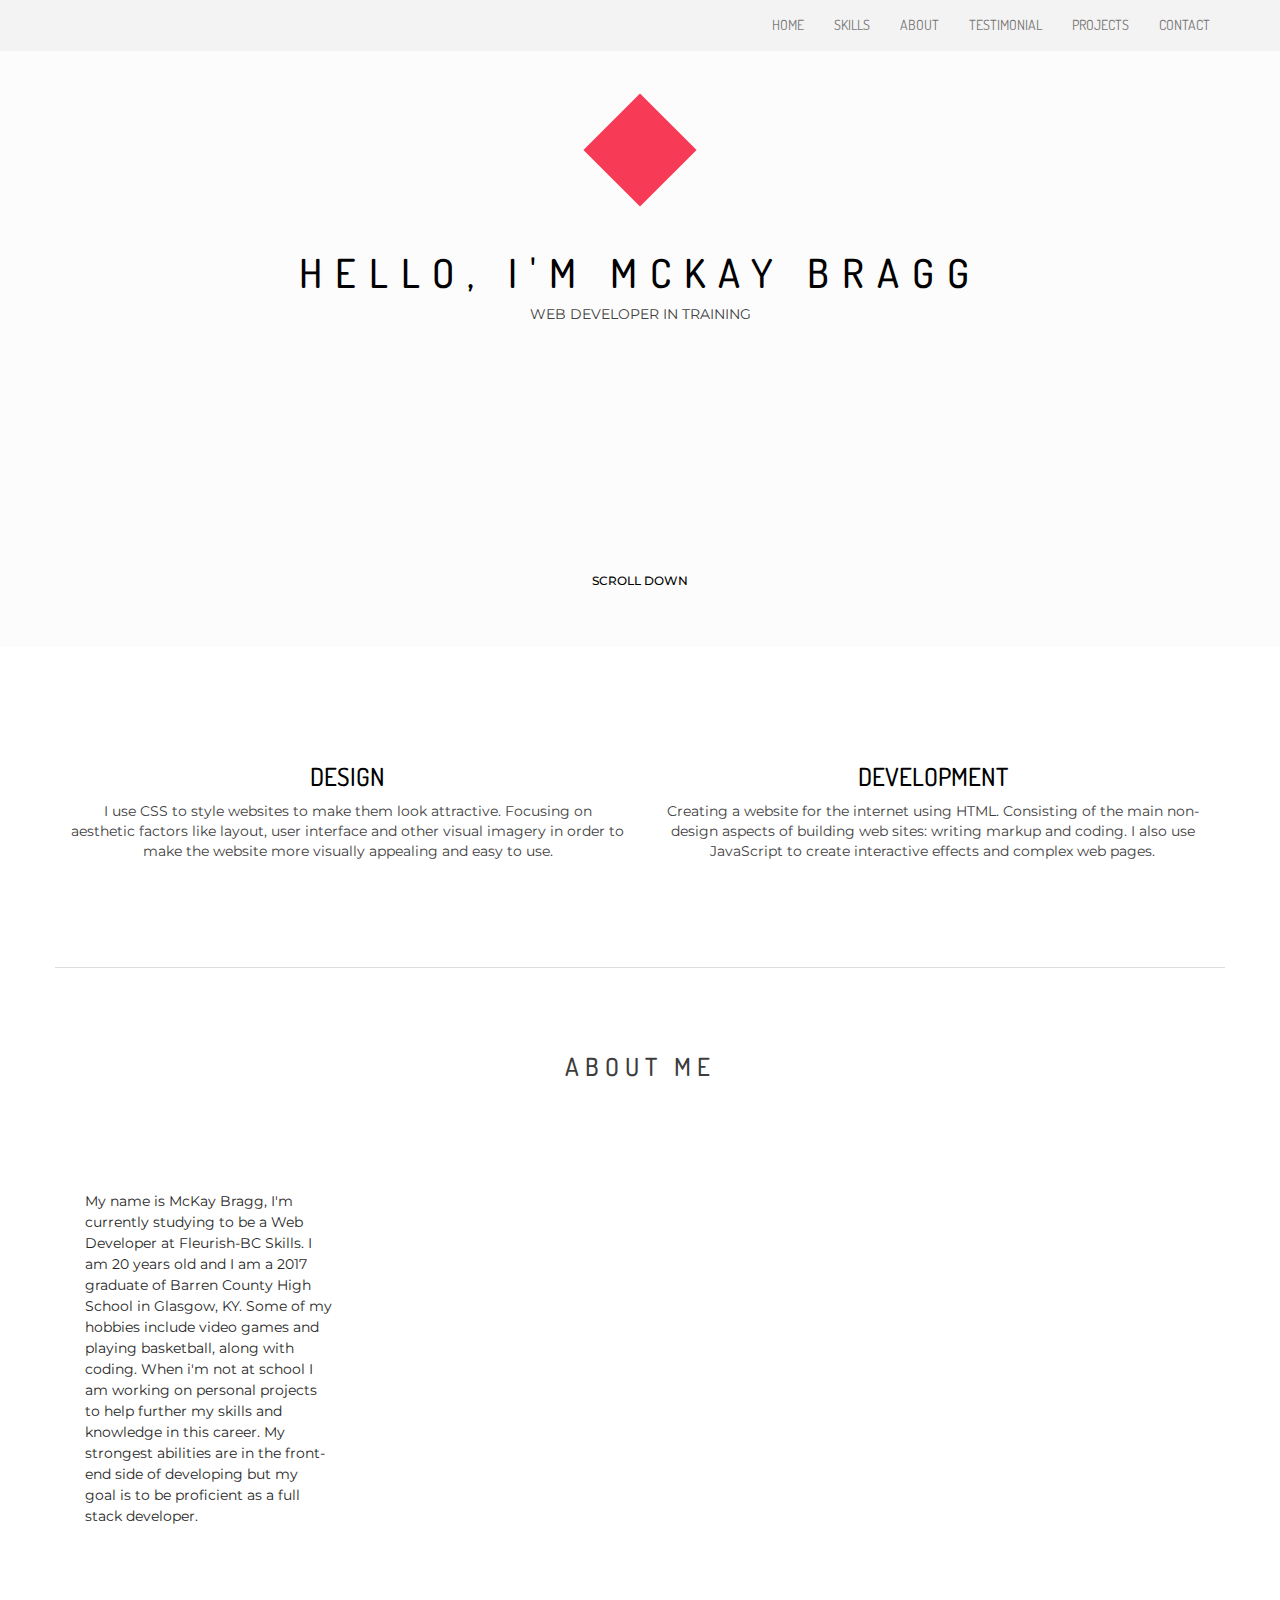
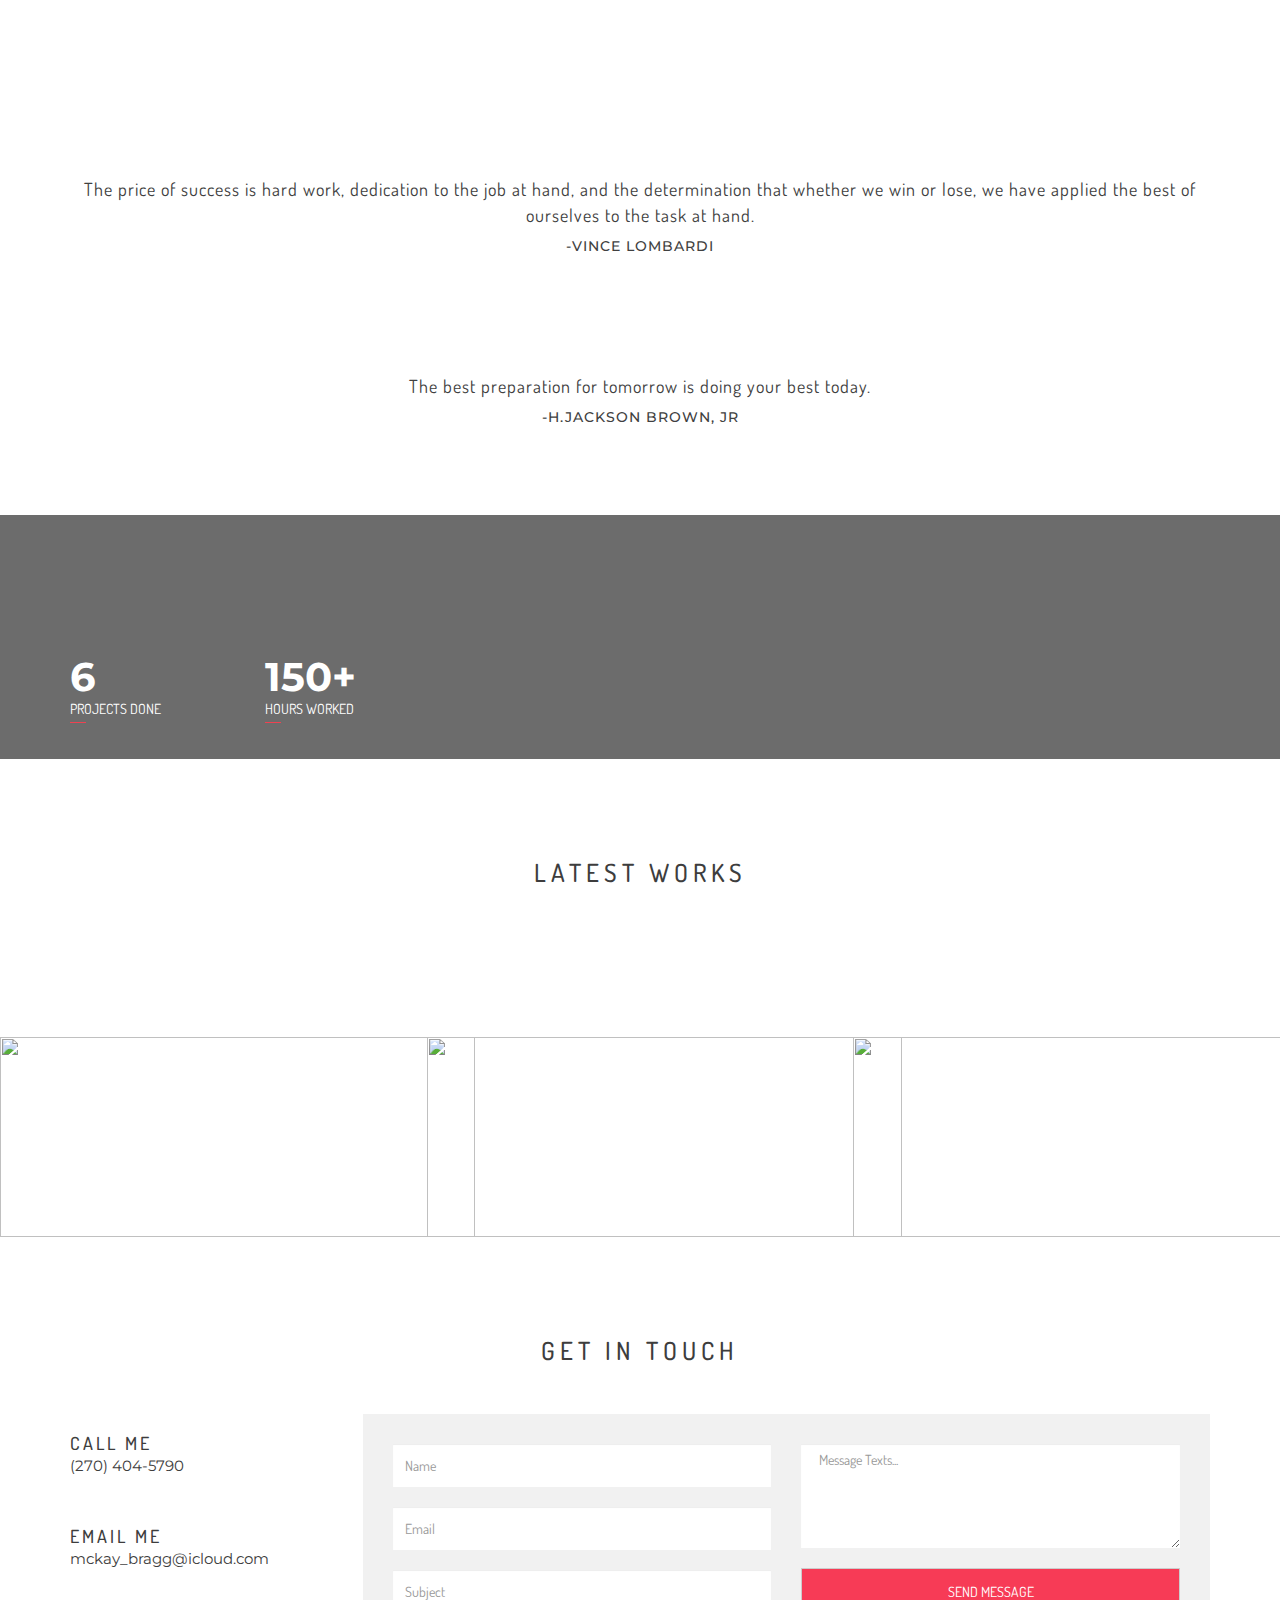
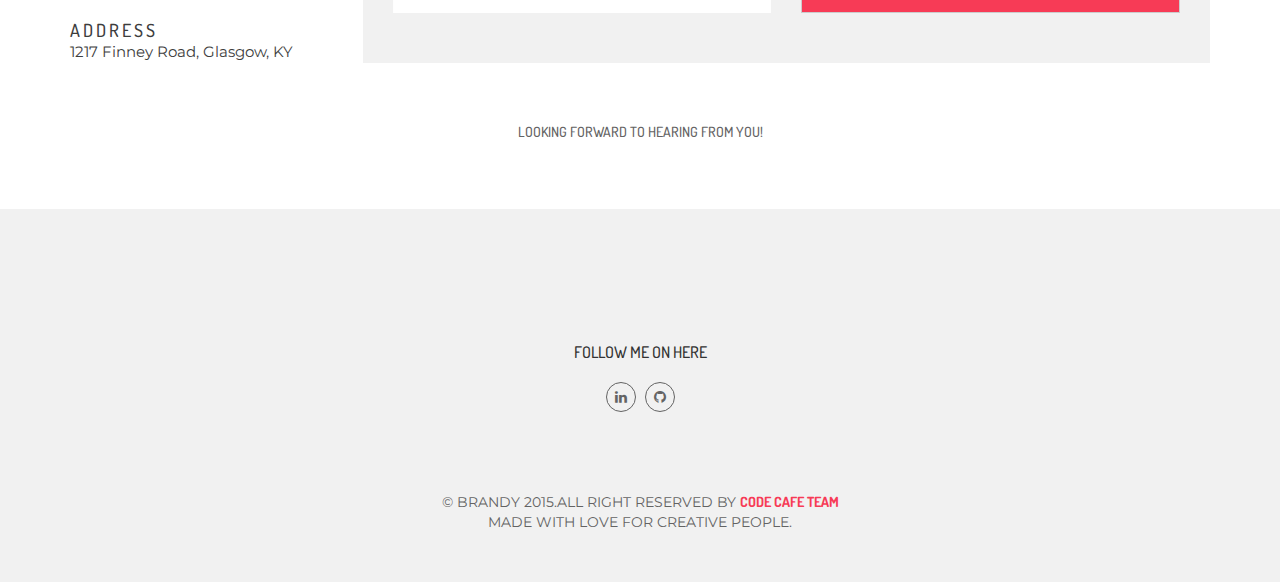
==== commit a6d0814e: "More updated changes to the JS clock HTML" ====
--- a/index.html
+++ b/index.html
@@ -40,8 +40,13 @@
     <!--[if lt IE 9]>
         <script src="js/lte-ie7.js"></script>
 	  <script src="https://oss.maxcdn.com/libs/html5shiv/3.7.0/html5shiv.js"></script>
-	  <script src="https://oss.maxcdn.com/libs/respond.js/1.4.2/respond.min.js"></script>
-	<![endif]-->
+      <script src="https://oss.maxcdn.com/libs/respond.js/1.4.2/respond.min.js"></script>
+    <![endif]-->
+    
+    <link rel="apple-touch-icon" sizes="180x180" href="/apple-touch-icon.png">
+<link rel="icon" type="image/png" sizes="32x32" href="/favicon-32x32.png">
+<link rel="icon" type="image/png" sizes="16x16" href="/favicon-16x16.png">
+<link rel="manifest" href="/site.webmanifest">
 </head>
 
 <body>
@@ -211,12 +216,12 @@
             </div>
             <div class="owl-carousel">
                 <div class="single_testimonial text-center wow fadeInUp animated">
-                    <p>Nemo enim ipsam voluptatem quia voluptas sit aspernatur aut odit aut fugit, sed quia consequuntur magni dolores<br/> eos qui ratione voluptatem sequi nesciunt.</p>
-                    <h4>-JOHN DOE</h4>
+                    <p>The price of success is hard work, dedication to the job at hand, and the determination that whether we win or lose, we have applied the best of ourselves to the task at hand.</p>
+                    <h4>-VINCE LOMBARDI</h4>
                 </div>
                 <div class="single_testimonial text-center">
-                    <p>Neque porro quisquam est, qui dolorem ipsum quia dolor sit amet, consectetur, adipisci velit, sed quia non numquam eius<br/> modi tempora incidunt ut labore et dolore magnam aliquam quaerat voluptatem.</p>
-                    <h4>-JOHN SMITH</h4>
+                    <p>The best preparation for tomorrow is doing your best today.</p>
+                    <h4>-H.JACKSON BROWN, JR</h4>
                 </div>
             </div>            
         </div>
@@ -240,7 +245,7 @@
 	                            <div class="col-md-4">
 	                                <div class="single_count">
 	                                    <i class="icon-clock"></i>
-	                                    <h3>135+</h3>
+	                                    <h3>150+</h3>
 	                                    <p>Hours Worked</p>
 	                                </div>                            
 	                            </div>
@@ -281,7 +286,7 @@
                     <div class="single_image">
                         <img id="JSclock" src="images/JS clock.png" alt="">
                         <div class="image_overlay">
-                            <a href="/Projects/JavaScript_Clock/HTML/index.html">View Full Project</a>
+                            <a href="Projects/JavaScript_Clock/HTML/index.html">View Full Project</a>
                             <h2>JavaScript Clock</h2>
                         </div>
                     </div>
@@ -290,7 +295,7 @@
                     <div class="single_image">
                         <img id="ToDoList" src="images/ToDo List.png" alt="">
                         <div class="image_overlay">
-                            <a href="/Projects/To_Do_List/HTML/index.html">View Full Project</a>
+                            <a href="Projects/To_Do_List/HTML/index.html">View Full Project</a>
                             <h2>To-Do List</h2>
                         </div>                        
                     </div>
@@ -299,7 +304,7 @@
                     <div class="single_image">
                         <img id="businessSite" src="images/Multi-Page Business Site.png" alt="">
                         <div class="image_overlay">
-                            <a href="/Projects/Multi_Page_Business_Site/html/index.html">View Full Project</a>
+                            <a href="Projects/Multi_Page_Business_Site/html/index.html">View Full Project</a>
                             <h2>Multi-Page Business Site</h2>
                         </div>                        
                     </div>
@@ -347,7 +352,6 @@
                     <div class="contact_title  wow fadeInUp animated">
                         <h1>get in touch</h1>
                         <img src="images/shape.png" alt="">
-                        <p>Lorem ipsum dolor sit amet, consectetur adipisicing elit, sed do eiusmod tempor incididunt ut labore et dolore magna<br/> aliqua. Ut enim ad minim veniam, quis nostrud exercitation ullamco laboris nisi ut aliquip ex.</p>
                     </div>
                 </div>
             </div>
